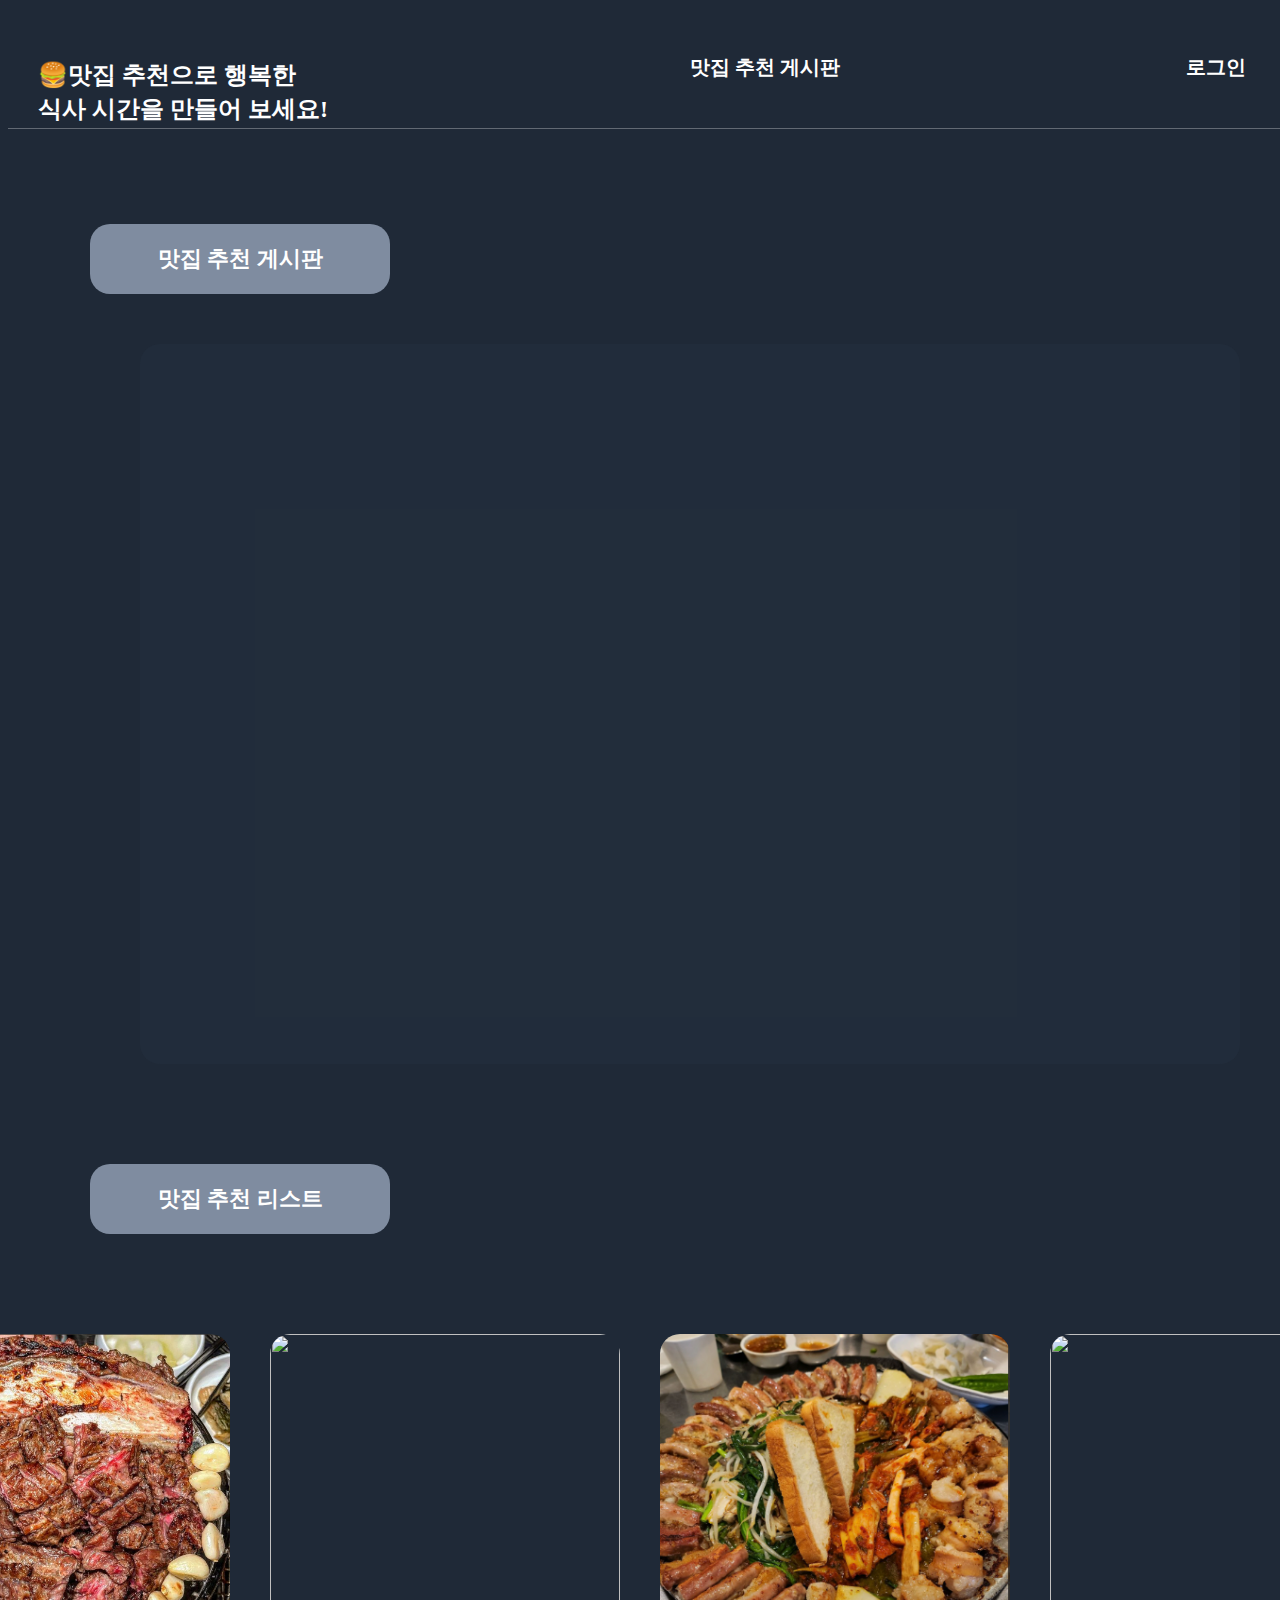
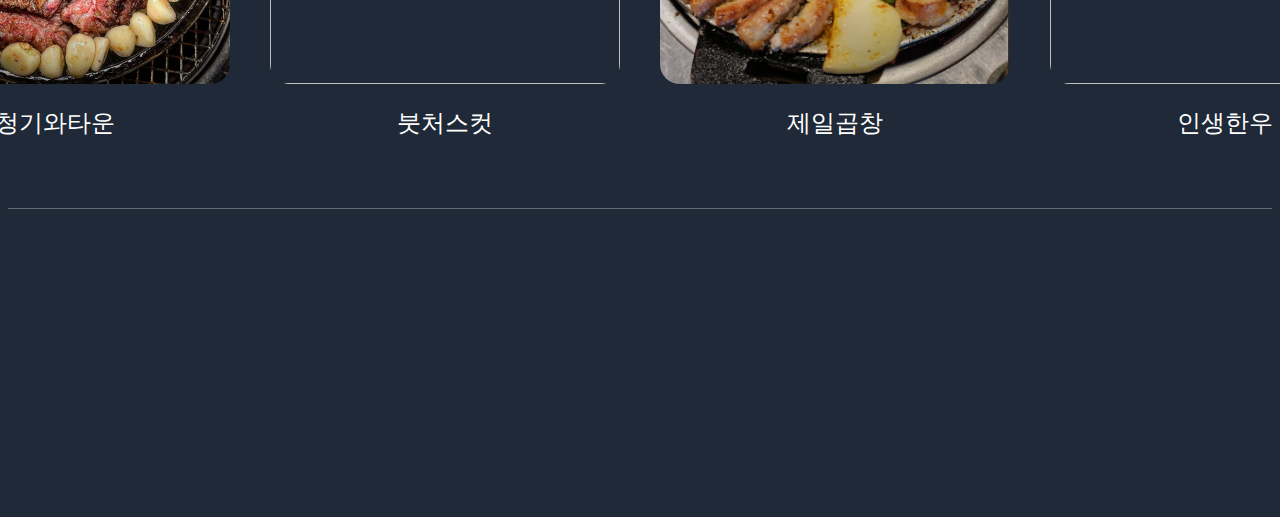
==== index.html @ 8677f10d "로그인, 회원가입까지 완성" ====
<!DOCTYPE html>
<html lang="en">
  <head>
    <meta charset="UTF-8" />
    <meta name="viewport" content="width=device-width, initial-scale=1.0" />
    <link
      rel="stylesheet"
      href="https://cdn.jsdelivr.net/npm/reset-css@4.0.1/reset.min.css"
    />
    <link rel="stylesheet" href="./css/main.css" />
    <title>맛집을 추천해요!</title>
  </head>
  <body>
    <div id="header"></div>
    <main class="container">
      <div class="board-list">
        <p class="board-list-title">
          <a href="./board.html">맛집 추천 게시판</a>
        </p>
        <div class="board" id="board"></div>
      </div>

      <div class="matzip">
        <p>맛집 추천 리스트</p>
      </div>

      <section id="modal" class="modal">
        <div class="restaurant-wrapper">
          <div class="wrapper" id="restaurant-list">
            <div class="restaurant-container"></div>
          </div>
        </div>

        <div id="modal-container">
          <div id="restaurant-modal">
            <span class="close-btn" id="close-modal">
              <img src="./images/close.png" alt="닫기" />
            </span>
            <div class="restaurant">
              <div id="restaurant-img"></div>
              <div class="restaurant-content">
                <div id="restaurant-name"></div>
                <div id="restaurant-address"></div>
                <div id="restaurant-menu"></div>
              </div>
            </div>
          </div>
        </div>
      </section>
    </main>

    <footer class="footer"></footer>

    <script src="./js/loadHeader.js"></script>
    <script src="./js/showLoginBtn.js"></script>
    <script src="./js/modal.js"></script>
  </body>
</html>
---- css/main.css ----
body {
  background-color: rgba(31, 41, 55);
}

/* ---------------- 폰트 --------------- */
@font-face {
  font-family: 'GangwonEduPowerExtraBoldA';
  src: url('https://fastly.jsdelivr.net/gh/projectnoonnu/noonfonts_2201-2@1.0/GangwonEduPowerExtraBoldA.woff')
    format('woff');
  font-weight: normal;
  font-style: normal;
}

@font-face {
  font-family: '양진체';
  src: url('https://fastly.jsdelivr.net/gh/supernovice-lab/font@0.9/yangjin.woff')
    format('woff');
  font-weight: normal;
  font-style: normal;
}

/* -------------- 헤더 ----------------- */

header {
  position: fixed;
  height: 120px;
  width: 100%;
  background-color: rgba(31, 41, 55);

  display: flex;
  border-bottom: 1px solid rgba(999, 999, 999, 0.3);
}

header > h2 {
  font-size: 24px;
  font-family: 'GangwonEduPowerExtraBoldA';
  padding: 30px;
  line-height: 34px;
}

header > h2 > a {
  text-decoration: none;
  color: white;
}

/* ------------- 네비게이션 ------------- */

.navigation {
  padding: 30px;
  padding-left: 300px;
}

.navigation a {
  text-decoration: none;
  color: white;
  font-size: 20px;
}

.login,
.logout {
  position: absolute;
  right: 10px;
}

.hidden {
  display: none;
}

/* Jelly 애니메이션 */
.btn-jelly {
  display: inline-block;
  padding: 1rem 2rem;
  font-size: 18px;
  font-weight: bold;
  border: none;
  border-radius: 8px;
  cursor: pointer;
  color: #fff;
  transition: 0.3s;
}

.btn-jelly:hover {
  animation: jelly 0.5s ease-in-out;
  color: rgb(191, 207, 230);
}

@keyframes jelly {
  0%,
  100% {
    transform: scale(1, 1);
  }
  25% {
    transform: scale(0.9, 1.1);
  }
  50% {
    transform: scale(1.1, 0.9);
  }
  75% {
    transform: scale(0.95, 1.05);
  }
}

/* ------------------- 메인 ------------------ */
.container {
  padding-top: 200px;
  width: 1100px;
  height: 100%;
  margin: 0 auto;
}

/* ---------- 메인화면 게시판 리스트 ------------- */
.board-list-title {
  width: 300px;
  height: 70px;
  background-color: rgba(191, 207, 230, 0.6);
  border-radius: 20px;
  display: flex;
  justify-content: center;
  align-items: center;
}

.board-list-title > a {
  text-decoration: none;
  color: white;
  font-size: 22px;
  font-family: '양진체';
  font-weight: bold;
}

.board {
  width: 100%;
  height: 80vh;
  background-color: rgba(62, 76, 95, 0.1);
  border-radius: 20px;

  margin: 50px;
}

/* ---------- 모달 -------- */
.matzip {
  margin-top: 100px;
}

.matzip > p {
  width: 300px;
  height: 70px;
  background-color: rgba(191, 207, 230, 0.6);
  border-radius: 20px;
  text-decoration: none;
  font-size: 22px;
  font-family: '양진체';
  font-weight: bold;
  color: white;

  display: flex;
  justify-content: center;
  align-items: center;
}

.modal {
  margin-top: 100px;
  display: flex;
  flex-direction: row;
  justify-content: center;
  align-items: center;
}

.restaurant-container img {
  width: 350px;
  height: 350px;
  border-radius: 20px;
}

.restaurant-container {
  display: flex;
  flex-direction: row;
  gap: 40px;
}

.overlay {
  font-size: 24px;
  font-family: 'GangwonEduPowerExtraBoldA';
  color: white;
  text-align: center;
  line-height: 70px;
}

#modal-container {
  display: none;
  width: 100%;
  height: 100vh;
  position: fixed;
  left: 0;
  top: 0;
  z-index: 999;
  overflow: auto;
  cursor: pointer;
  background-color: rgba(0, 0, 0, 0.8);
  margin: 0 auto;
}

#restaurant-modal {
  background-color: rgb(218, 222, 238);
  width: 550px;
  height: 90%;
  position: absolute;
  left: 40%;
  top: 5%;
  border-radius: 20px;
  box-shadow: 5px 5px 5px rgb(100, 95, 95);

  display: flex;
  flex-direction: column;
  justify-content: center;
  align-items: center;
}

#restaurant-img > img {
  width: 450px;
  height: 400px;
  border-radius: 10px;
}

.close-btn img {
  position: absolute;
  top: 10px;
  right: 10px;
  width: 30px;
  height: 30px;
}

.restaurant {
  display: flex;
  flex-direction: column;
  justify-content: center;
  align-items: center;
  gap: 50px;
}

.restaurant-content {
  font-size: 24px;
  font-family: '양진체';
  color: rgb(0, 0, 0);
  line-height: 40px;

  padding: 20px;
}

/* ------------------- 푸터 ---------------- */
.footer {
  margin-top: 50px;
  width: 100%;
  height: 300px;
  border-top: 1px solid rgba(999, 999, 999, 0.3);
}
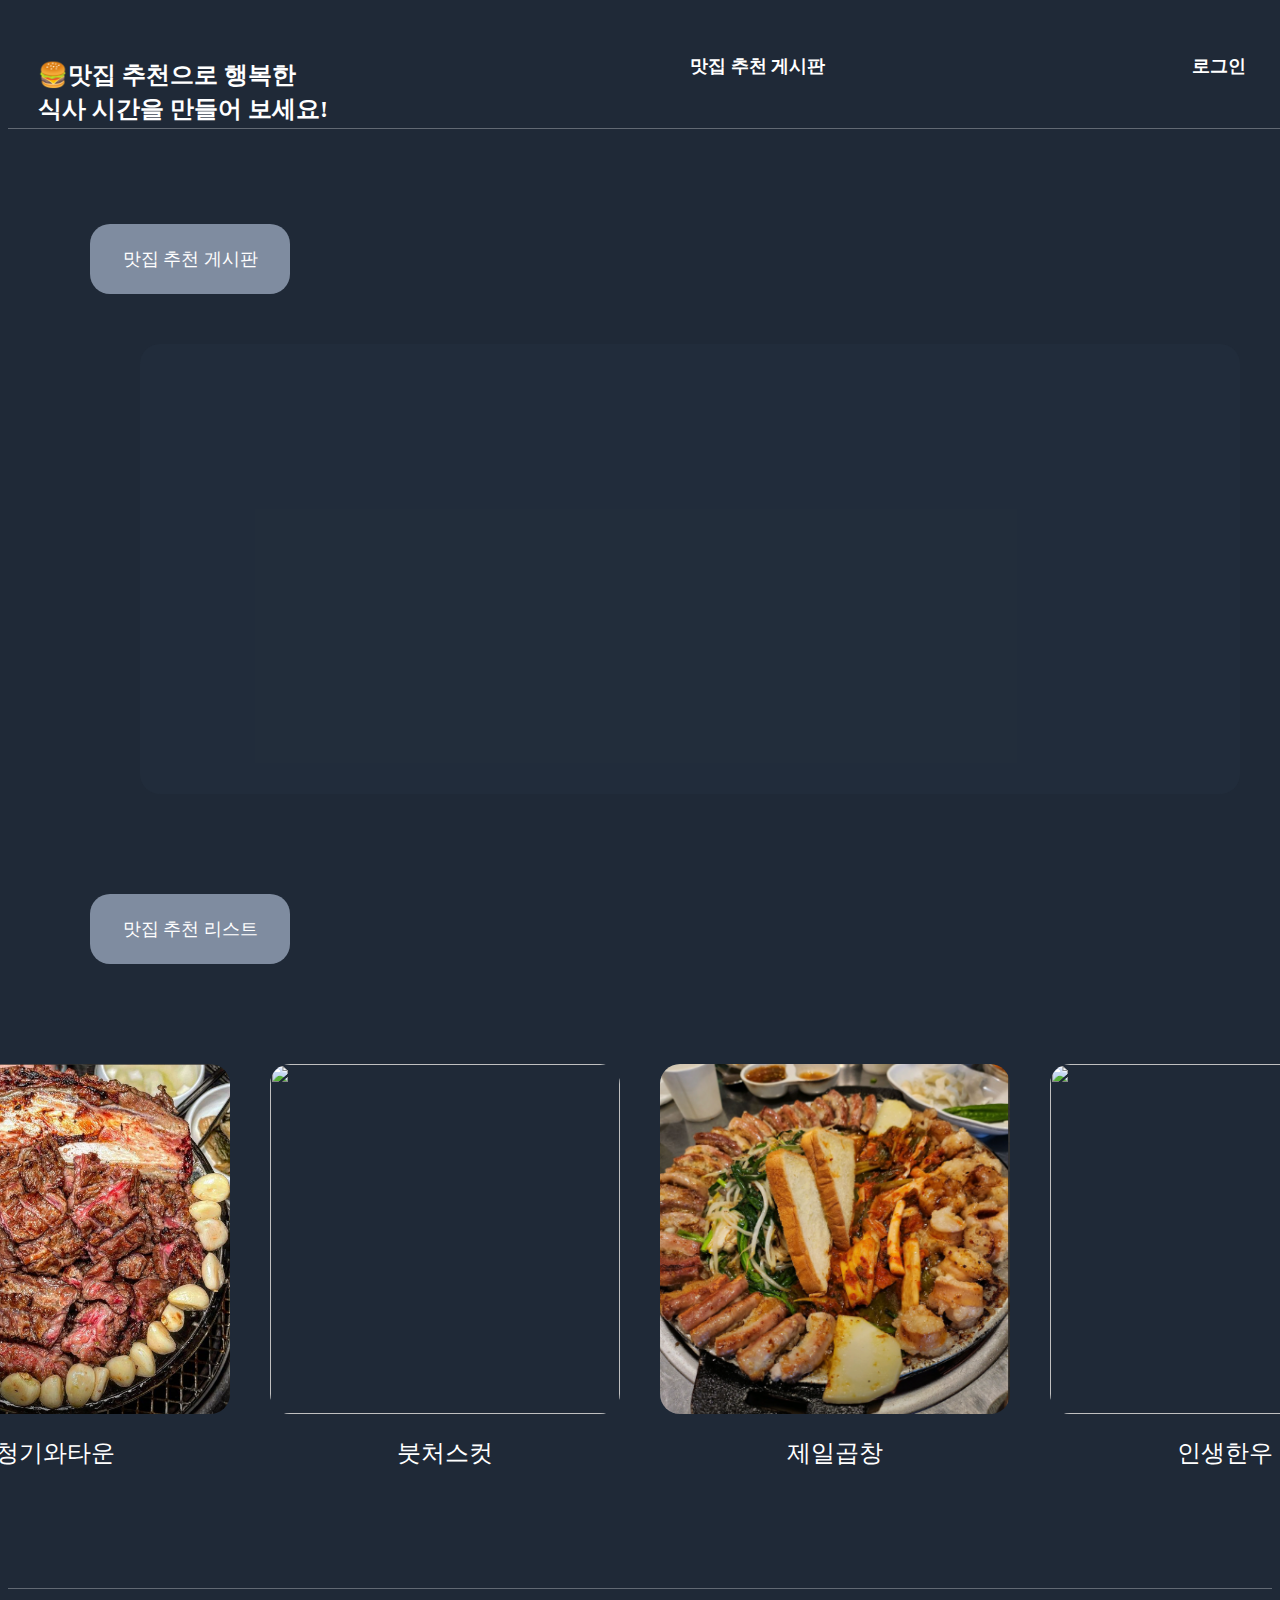
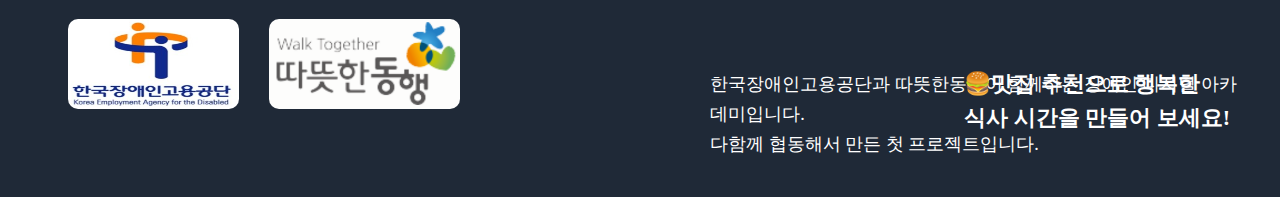
==== commit c0973e82: "댓글 진행 중" ====
--- a/index.html
+++ b/index.html
@@ -11,48 +11,56 @@
     <title>맛집을 추천해요!</title>
   </head>
   <body>
-    <div id="header"></div>
-    <main class="container">
-      <div class="board-list">
-        <p class="board-list-title">
-          <a href="./board.html">맛집 추천 게시판</a>
-        </p>
-        <div class="board" id="board"></div>
-      </div>
-
-      <div class="matzip">
-        <p>맛집 추천 리스트</p>
-      </div>
-
-      <section id="modal" class="modal">
-        <div class="restaurant-wrapper">
-          <div class="wrapper" id="restaurant-list">
-            <div class="restaurant-container"></div>
+    <div class="all-container">
+      <div id="header"></div>
+      <main class="container">
+        <div class="board-list">
+          <p class="board-list-title">
+            <a href="./board.html">맛집 추천 게시판</a>
+          </p>
+          <div class="board" id="board">
+            <ul id="board-list-items">
+              <span class="close-btn" id="close-modal">
+                <img src="./images/close.png" alt="닫기" />
+              </span>
+            </ul>
           </div>
         </div>
 
-        <div id="modal-container">
-          <div id="restaurant-modal">
-            <span class="close-btn" id="close-modal">
-              <img src="./images/close.png" alt="닫기" />
-            </span>
-            <div class="restaurant">
-              <div id="restaurant-img"></div>
-              <div class="restaurant-content">
-                <div id="restaurant-name"></div>
-                <div id="restaurant-address"></div>
-                <div id="restaurant-menu"></div>
+        <div class="matzip">
+          <p>맛집 추천 리스트</p>
+        </div>
+
+        <section id="modal" class="modal">
+          <div class="restaurant-wrapper">
+            <div class="wrapper" id="restaurant-list">
+              <div class="restaurant-container"></div>
+            </div>
+          </div>
+
+          <div id="modal-container">
+            <div id="restaurant-modal">
+              <span class="close-btn" id="close-modal">
+                <img src="./images/close.png" alt="닫기" />
+              </span>
+              <div class="restaurant">
+                <div id="restaurant-img"></div>
+                <div class="restaurant-content">
+                  <div id="restaurant-name"></div>
+                  <div id="restaurant-address"></div>
+                  <div id="restaurant-menu"></div>
+                </div>
               </div>
             </div>
           </div>
-        </div>
-      </section>
-    </main>
-
-    <footer class="footer"></footer>
-
+        </section>
+      </main>
+      <div id="footer"></div>
+    </div>
     <script src="./js/loadHeader.js"></script>
+    <script src="./js/loadFooter.js"></script>
     <script src="./js/showLoginBtn.js"></script>
     <script src="./js/modal.js"></script>
+    <script src="./js/loadBoard.js"></script>
   </body>
 </html>
--- a/css/main.css
+++ b/css/main.css
@@ -4,23 +4,28 @@
 
 /* ---------------- 폰트 --------------- */
 @font-face {
-  font-family: 'GangwonEduPowerExtraBoldA';
-  src: url('https://fastly.jsdelivr.net/gh/projectnoonnu/noonfonts_2201-2@1.0/GangwonEduPowerExtraBoldA.woff')
-    format('woff');
+  font-family: "GangwonEduPowerExtraBoldA";
+  src: url("https://fastly.jsdelivr.net/gh/projectnoonnu/noonfonts_2201-2@1.0/GangwonEduPowerExtraBoldA.woff")
+    format("woff");
   font-weight: normal;
   font-style: normal;
 }
 
 @font-face {
-  font-family: '양진체';
-  src: url('https://fastly.jsdelivr.net/gh/supernovice-lab/font@0.9/yangjin.woff')
-    format('woff');
+  font-family: "양진체";
+  src: url("https://fastly.jsdelivr.net/gh/supernovice-lab/font@0.9/yangjin.woff")
+    format("woff");
   font-weight: normal;
   font-style: normal;
 }
 
+.all-container {
+  display: flex;
+  flex-direction: column;
+  min-height: 100vh;
+}
+
 /* -------------- 헤더 ----------------- */
-
 header {
   position: fixed;
   height: 120px;
@@ -33,7 +38,7 @@
 
 header > h2 {
   font-size: 24px;
-  font-family: 'GangwonEduPowerExtraBoldA';
+  font-family: "GangwonEduPowerExtraBoldA";
   padding: 30px;
   line-height: 34px;
 }
@@ -110,7 +115,7 @@
 
 /* ---------- 메인화면 게시판 리스트 ------------- */
 .board-list-title {
-  width: 300px;
+  width: 200px;
   height: 70px;
   background-color: rgba(191, 207, 230, 0.6);
   border-radius: 20px;
@@ -122,14 +127,13 @@
 .board-list-title > a {
   text-decoration: none;
   color: white;
-  font-size: 22px;
-  font-family: '양진체';
-  font-weight: bold;
+  font-size: 18px;
+  font-family: "양진체";
 }
 
 .board {
   width: 100%;
-  height: 80vh;
+  height: 50vh;
   background-color: rgba(62, 76, 95, 0.1);
   border-radius: 20px;
 
@@ -142,14 +146,13 @@
 }
 
 .matzip > p {
-  width: 300px;
+  width: 200px;
   height: 70px;
   background-color: rgba(191, 207, 230, 0.6);
   border-radius: 20px;
   text-decoration: none;
-  font-size: 22px;
-  font-family: '양진체';
-  font-weight: bold;
+  font-size: 18px;
+  font-family: "양진체";
   color: white;
 
   display: flex;
@@ -158,6 +161,7 @@
 }
 
 .modal {
+  position: relative;
   margin-top: 100px;
   display: flex;
   flex-direction: row;
@@ -169,6 +173,7 @@
   width: 350px;
   height: 350px;
   border-radius: 20px;
+  cursor: pointer;
 }
 
 .restaurant-container {
@@ -179,7 +184,7 @@
 
 .overlay {
   font-size: 24px;
-  font-family: 'GangwonEduPowerExtraBoldA';
+  font-family: "GangwonEduPowerExtraBoldA";
   color: white;
   text-align: center;
   line-height: 70px;
@@ -239,17 +244,70 @@
 
 .restaurant-content {
   font-size: 24px;
-  font-family: '양진체';
+  font-family: "양진체";
   color: rgb(0, 0, 0);
   line-height: 40px;
 
   padding: 20px;
 }
 
-/* ------------------- 푸터 ---------------- */
-.footer {
-  margin-top: 50px;
+/* ---------------- 게시글 목록 ----------------- */
+.close-btn img {
+  position: absolute;
+  top: 10px;
+  right: 10px;
+  width: 30px;
+  height: 30px;
+}
+
+#board-list {
+  width: 40%;
+  max-height: 500px;
+  margin: 0 auto;
+}
+
+#board-list-items {
+  list-style-type: none;
+  font-size: 18px;
+  color: white;
+  display: flex;
+  flex-direction: column;
+  flex: 1;
+  padding: 30px;
+}
+
+#board-list-items > li {
+  display: flex;
+  justify-content: space-between;
+  margin-bottom: 10px;
+}
+
+.board-item {
+  cursor: pointer;
+  padding: 8px;
+  border-bottom: 1px solid #ddd;
+}
+
+.board-item:hover {
+  background-color: #d4caca;
+  color: black;
+}
+
+#board-list-modal {
+  display: none;
   width: 100%;
-  height: 300px;
-  border-top: 1px solid rgba(999, 999, 999, 0.3);
-}
+  height: 100vh;
+  position: fixed;
+  left: 0;
+  top: 0;
+  z-index: 999;
+  overflow: auto;
+  cursor: pointer;
+  background-color: rgba(0, 0, 0, 0.8);
+  margin: 0 auto;
+}
+
+/* ------------------- 푸터 -------------- */
+#footer {
+  margin-top: 100px;
+}
